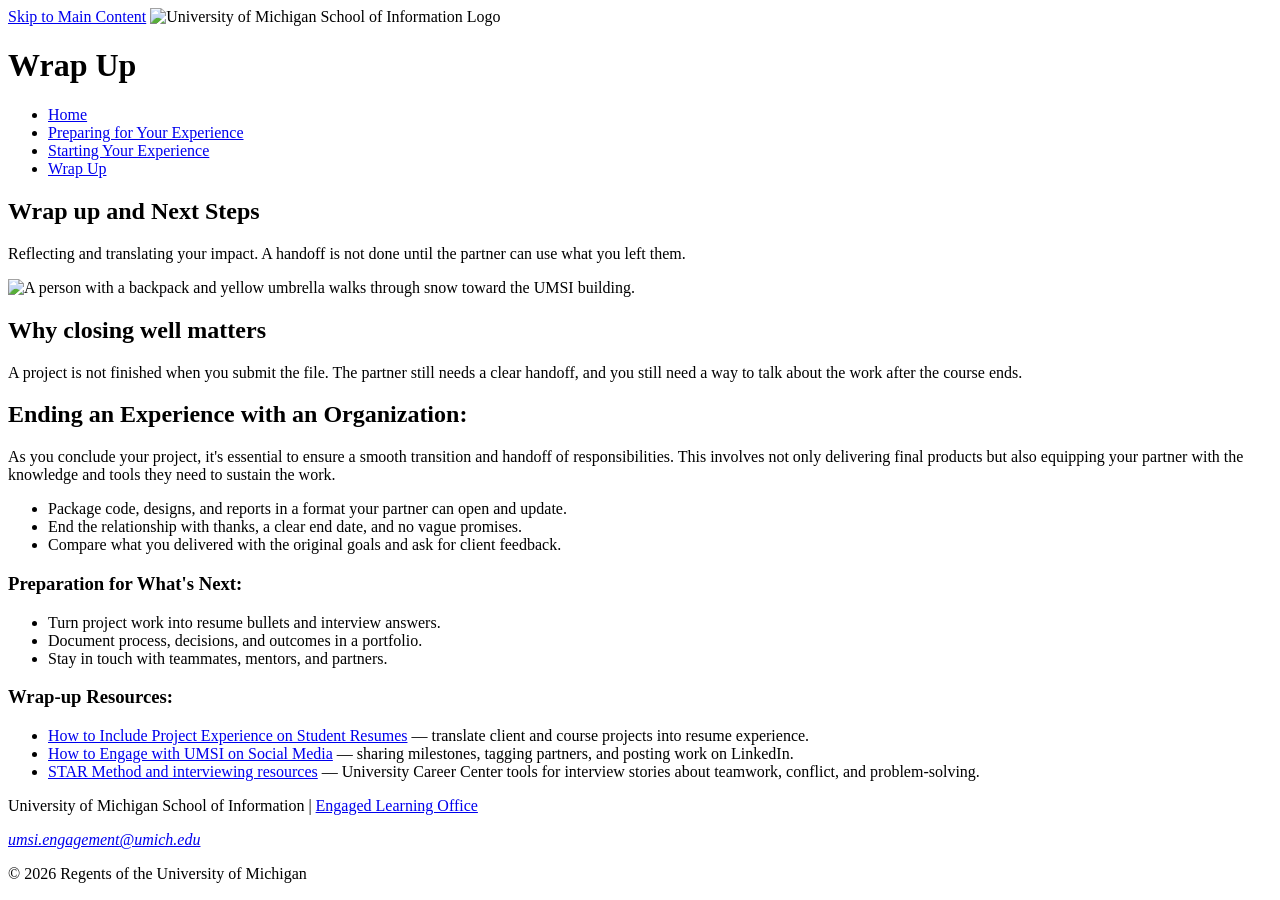
==== current.html @ eb784c97 "Enhance accessibility and structure in current.html" ====
<!DOCTYPE html>
<html lang="en">
<head>
    <meta charset="UTF-8">
    <meta name="viewport" content="width=device-width, initial-scale=1.0">
    <title>Wrap Up | UMSI ELO</title>
    <link rel="stylesheet" href="css/html5reset.css">
    <link rel="stylesheet" href="css/style.css">
</head>
<body>

    <header>

  <a href="#main" class="skip-link">Skip to Main Content</a>
        <img src="images/UMSI_signature_vertical_informal_solidblue.jpg" alt="University of Michigan School of Information Logo">
      <h1>Wrap Up</h1>
        <nav>
            <ul>
                <li><a href="index.html">Home</a></li>
                <li><a href="prep.html">Preparing for Your Experience</a></li>
                <li><a href="starting.html">Starting Your Experience</a></li>
                <li><a href="current.html" aria-current="page">Wrap Up</a></li>
            </ul>
        </nav>

  </header>
<main id="main">

<section>
  <h2>Wrap up and Next Steps</h2>
  <p>Reflecting and translating your impact. A handoff is not done until the partner can use what you left them.</p>
</section>
<img src="images/umsi-winter.jpg" alt="A person with a backpack and yellow umbrella walks through snow toward the UMSI building.">
<section>
  <h2>Why closing well matters</h2>
  <p>A project is not finished when you submit the file. The partner still needs a clear handoff, and you still need a way to talk about the work after the course ends.</p>
</section>

<section>
  <h2>Ending an Experience with an Organization:</h2>
  <p>As you conclude your project, it's essential to ensure a smooth transition and handoff of responsibilities. This involves not only delivering final products but also equipping your partner with the knowledge and tools they need to sustain the work.</p>
    <ul>
        <li>Package code, designs, and reports in a format your partner can open and update.</li>
        <li>End the relationship with thanks, a clear end date, and no vague promises.</li>
        <li>Compare what you delivered with the original goals and ask for client feedback.</li>
    </ul>

  <article>
    <h3>Preparation for What's Next:</h3>
    <ul>
        <li>Turn project work into resume bullets and interview answers.</li>
        <li>Document process, decisions, and outcomes in a portfolio.</li>
        <li>Stay in touch with teammates, mentors, and partners.</li>
    </ul>
  </article>




  <article>
    <h3>Wrap-up Resources:</h3>
    <ul>
<li><a href="https://docs.google.com/document/d/1mjyX6jgqXFrY7SFYaA3J2cTh1ZnHH0FKF5aUKfXzXKo/edit">How to Include Project Experience on Student Resumes</a> — translate client and course projects into resume experience.</li>
<li><a href="https://docs.google.com/document/d/1jwQg_Y4jECLPHqcyOtJtDTK5x-68KstexfPbh6jXHnA/edit">How to Engage with UMSI on Social Media</a> — sharing milestones, tagging partners, and posting work on LinkedIn.</li>
<li><a href="https://careercenter.umich.edu/content/interviewing-resources">STAR Method and interviewing resources</a> — University Career Center tools for interview stories about teamwork, conflict, and problem-solving.</li>
    </ul>
</article>
</section>

<!-- Content taken & modified from UMGPT with the prompt, "for the same content write me some intro content and resources for a prep page using the ELO content below" - this was after I had asked for content for the home page. " UMGPT. (2026). UMGPT ( GPT-5.6 Sol September 7th version) [Large language model]. -->
</main>
<footer>
        <p>University of Michigan School of Information | <a href="https://www.si.umich.edu/programs/engaged-learning/about-engaged-learning-office">Engaged Learning Office </a></p>
      <address>
        <a href="mailto:umsi.engagement@umich.edu">umsi.engagement@umich.edu</a>
      </address>
      <p>&copy; 2026 Regents of the University of Michigan</p>
    </footer>

</body>

</html>
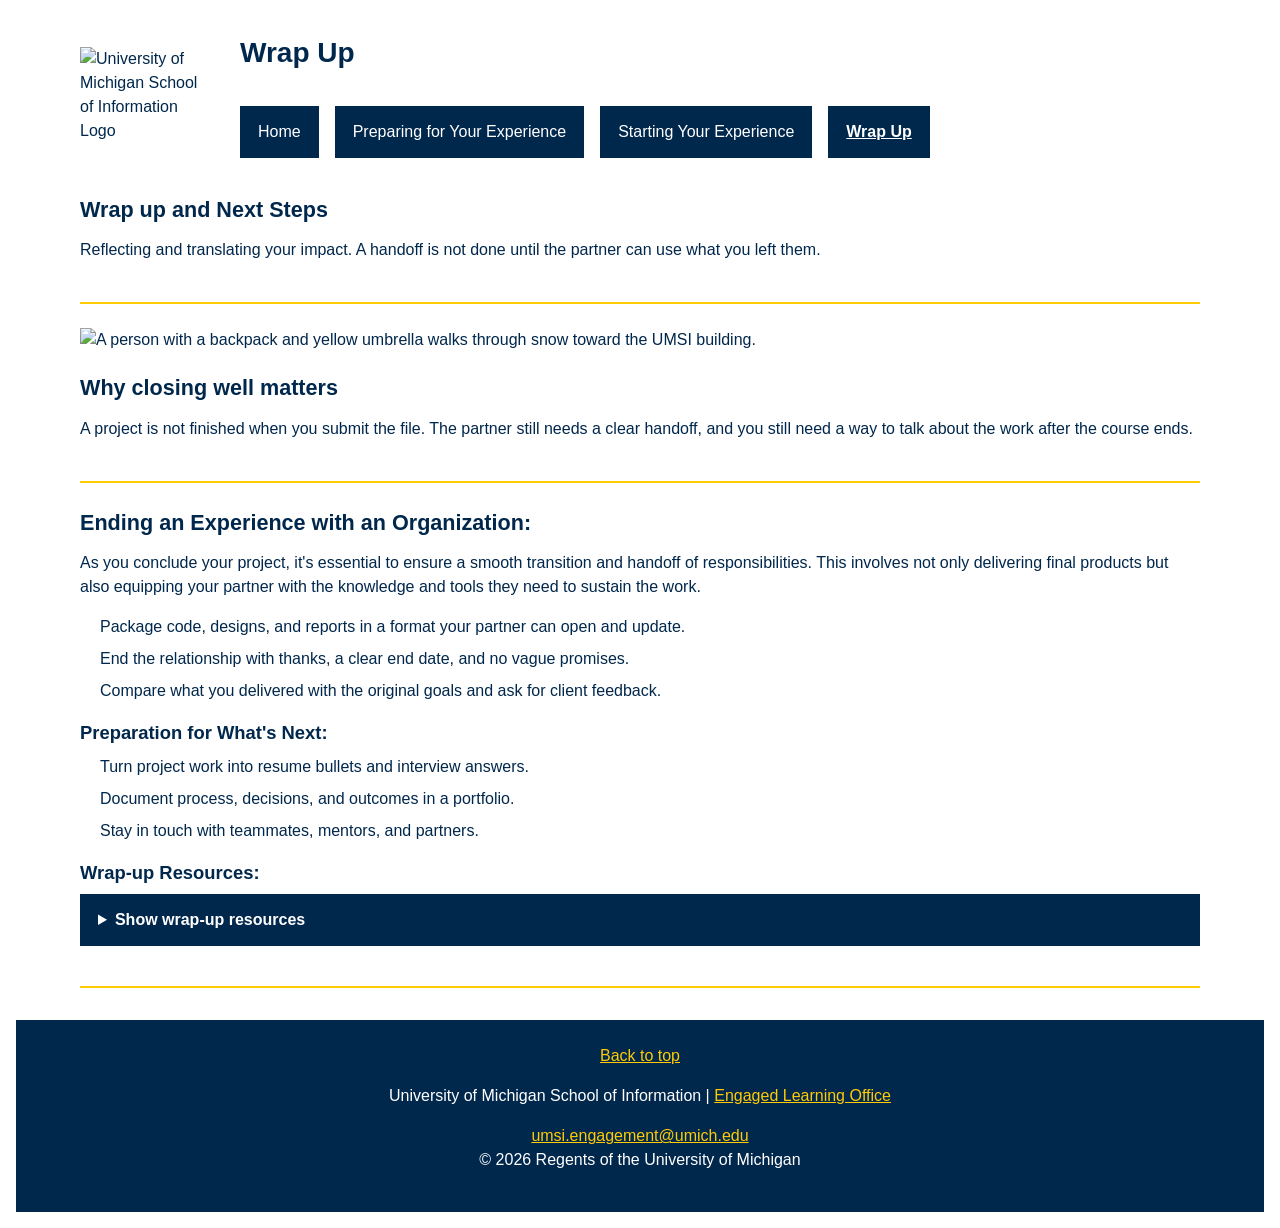
==== commit 5cc59099: "Add tablet/desktop layout, 404 page, dynamic footer year, and resource accordions" ====
--- a/current.html
+++ b/current.html
@@ -9,7 +9,7 @@
 </head>
 <body>
 
-    <header>
+    <header id="top">
 
   <a href="#main" class="skip-link">Skip to Main Content</a>
         <img src="images/UMSI_signature_vertical_informal_solidblue.jpg" alt="University of Michigan School of Information Logo">
@@ -59,25 +59,29 @@
 
   <article>
     <h3>Wrap-up Resources:</h3>
-    <ul>
-<li><a href="https://docs.google.com/document/d/1mjyX6jgqXFrY7SFYaA3J2cTh1ZnHH0FKF5aUKfXzXKo/edit">How to Include Project Experience on Student Resumes</a> — translate client and course projects into resume experience.</li>
-<li><a href="https://docs.google.com/document/d/1jwQg_Y4jECLPHqcyOtJtDTK5x-68KstexfPbh6jXHnA/edit">How to Engage with UMSI on Social Media</a> — sharing milestones, tagging partners, and posting work on LinkedIn.</li>
-<li><a href="https://careercenter.umich.edu/content/interviewing-resources">STAR Method and interviewing resources</a> — University Career Center tools for interview stories about teamwork, conflict, and problem-solving.</li>
-    </ul>
+<details>
+  <summary>Show wrap-up resources</summary>
+  <ul>
+    <li><a href="https://docs.google.com/document/d/1mjyX6jgqXFrY7SFYaA3J2cTh1ZnHH0FKF5aUKfXzXKo/edit">How to Include Project Experience on Student Resumes</a> — translate client and course projects into resume experience.</li>
+    <li><a href="https://docs.google.com/document/d/1jwQg_Y4jECLPHqcyOtJtDTK5x-68KstexfPbh6jXHnA/edit">How to Engage with UMSI on Social Media</a> — sharing milestones, tagging partners, and posting work on LinkedIn.</li>
+    <li><a href="https://careercenter.umich.edu/content/interviewing-resources">STAR Method and interviewing resources</a> — University Career Center tools for interview stories about teamwork, conflict, and problem-solving.</li>
+  </ul>
+</details>
 </article>
 </section>
 
 <!-- Content taken & modified from UMGPT with the prompt, "for the same content write me some intro content and resources for a prep page using the ELO content below" - this was after I had asked for content for the home page. " UMGPT. (2026). UMGPT ( GPT-5.6 Sol September 7th version) [Large language model]. -->
 </main>
-<footer>
+    <footer>
+        <p><a href="#top">Back to top</a></p>
         <p>University of Michigan School of Information | <a href="https://www.si.umich.edu/programs/engaged-learning/about-engaged-learning-office">Engaged Learning Office </a></p>
       <address>
         <a href="mailto:umsi.engagement@umich.edu">umsi.engagement@umich.edu</a>
       </address>
-      <p>&copy; 2026 Regents of the University of Michigan</p>
+      <p>&copy; <span id="year"></span> Regents of the University of Michigan</p>
     </footer>
-
+    <script>
+      document.getElementById("year").innerHTML = new Date().getFullYear();
+    </script>
 </body>
-
 </html>
-
--- a/css/style.css
+++ b/css/style.css
@@ -0,0 +1,255 @@
+/* Smooth scrolling (unless less motion) */
+@media (prefers-reduced-motion: no-preference) {
+  html {
+    scroll-behavior: smooth;
+  }
+}
+
+/* Body styling */
+body {
+  font-family: Helvetica, Arial, sans-serif;
+  font-size: 1rem;
+  line-height: 1.5;
+  color: #00274C;
+  background-color: #FFFFFF;
+  padding: 1rem;
+}
+
+/* Heading spacing styles */
+h1 {
+  font-size: 1.75rem;
+  font-weight: bold;
+  text-align: center;
+  margin-top: 1rem;
+  margin-bottom: 1rem;
+  color: #00274C;
+}
+h2 {
+  font-size: 1.35rem;
+  font-weight: bold;
+  margin-top: 1.25rem;
+  margin-bottom: 0.75rem;
+  color: #00274C;
+}
+p {
+  margin-bottom: 1rem;
+}
+h3 {
+  font-size: 1.15rem;
+  font-weight: bold;
+  margin-top: 1rem;
+  margin-bottom: 0.5rem;
+  color: #00274C;
+}
+
+ul,
+ol {
+  margin-bottom: 1rem;
+  padding-left: 1.25rem;
+}
+
+li {
+  margin-bottom: 0.5rem;
+}
+
+/* Link styles */
+.skip-link {
+  position: absolute;
+  top: -60px;
+  left: 0;
+  background: #fff;
+  color: #00274C;
+  padding: 8px 12px;
+  border: 1px solid #00274C;
+  border-radius: 4px;
+}
+.skip-link:focus {
+  top: 0;
+}
+a:focus {
+  outline: 2px solid #00274C;
+}
+
+/* Video and Image styles */
+header img {
+  display: block;
+  max-width: 40%;
+  height: auto;
+  margin-left: auto;
+  margin-right: auto;
+}
+main img {
+  display: block;
+  width: 100%;
+  max-width: 100%;
+  height: auto;
+  margin-bottom: 1rem;
+}
+
+iframe {
+  max-width: 100%;
+  height: auto;
+  aspect-ratio: 16 / 9;
+}
+
+/* Navigation styles */
+nav ul {
+  list-style: none;
+  padding: 0;
+  margin: 1rem 0;
+  text-align: center;
+}
+
+nav li {
+  margin-bottom: 0.75rem;
+}
+
+nav a {
+  display: inline-block;
+  width: 90%;
+  padding: 0.75rem 1rem;
+  background-color: #00274C;
+  color: #FFFFFF;
+  text-decoration: none;
+  text-align: center;
+  border: 0.15rem solid #00274C;
+}
+
+nav a:focus,
+nav a:hover {
+  background-color: #FFCB05;
+  color: #00274C;
+  border-color: #00274C;
+}
+
+nav a[aria-current="page"] {
+  font-weight: bold;
+  text-decoration: underline;
+}
+/* main card grid styles */
+.card-grid {
+  display: grid;
+  grid-template-columns: 1fr;
+  gap: 1rem;
+}
+
+/* Section lines */
+section {
+  border-bottom: 0.15rem solid #FFCB05;
+  padding-bottom: 1.5rem;
+  margin-bottom: 1.5rem;
+}
+
+
+/* Footer styles */
+footer {
+  background-color: #00274C;
+  color: #FFFFFF;
+  text-align: center;
+  padding: 1.5rem 1rem;
+  margin-top: 2rem;
+}
+
+footer a {
+  color: #FFCB05;
+}
+
+footer a:focus,
+footer a:hover {
+  color: #FFFFFF;
+  text-decoration: underline;
+}
+
+/* Resource Accordion */
+details {
+  border: 0.15rem solid #00274C;
+  margin-bottom: 1rem;
+}
+summary {
+  padding: 0.75rem 1rem;
+  background-color: #00274C;
+  color: #FFFFFF;
+  font-weight: bold;
+  cursor: pointer;
+}
+summary:hover,
+summary:focus {
+  background-color: #FFCB05;
+  color: #00274C;
+  outline: 2px solid #00274C;
+}
+details ul {
+  padding: 1rem 1rem 0 2.25rem;
+}
+
+
+
+/* Tablet Sizing */
+@media (min-width: 48em) {
+  header {
+    display: grid;
+    grid-template-columns: auto 1fr;
+    column-gap: 2rem;
+    align-items: center;
+  }
+  header img {
+    grid-column: 1;
+    grid-row: 1 / 3;
+    max-width: 8rem;
+    margin: 0;
+  }
+  h1 {
+    grid-column: 2;
+    text-align: left;
+  }
+  header nav {
+    grid-column: 2;
+  }
+
+  nav ul {
+    display: flex;
+    justify-content: flex-start;
+    gap: 1rem;
+  }
+  nav li {
+    margin-bottom: 0;
+  }
+  nav a {
+    width: auto;
+  }
+
+  .card-grid {
+    grid-template-columns: 1fr 1fr;
+  }
+}
+
+/* Desktop Sizing */
+@media (min-width: 64em) {
+
+  header,
+  main {
+    max-width: 70rem;
+    margin-left: auto;
+    margin-right: auto;
+  }
+
+  .card-grid {
+    grid-template-columns: 1fr 1fr 1fr;
+  }
+
+  .split {
+    display: grid;
+    grid-template-columns: 1fr 1fr;
+    column-gap: 2rem;
+    align-items: start;
+  }
+  .split h2,
+  .split p {
+    grid-column: 1 / -1;
+  }
+
+  main > img {
+    max-height: 25rem;
+    object-fit: cover;
+  }
+}
